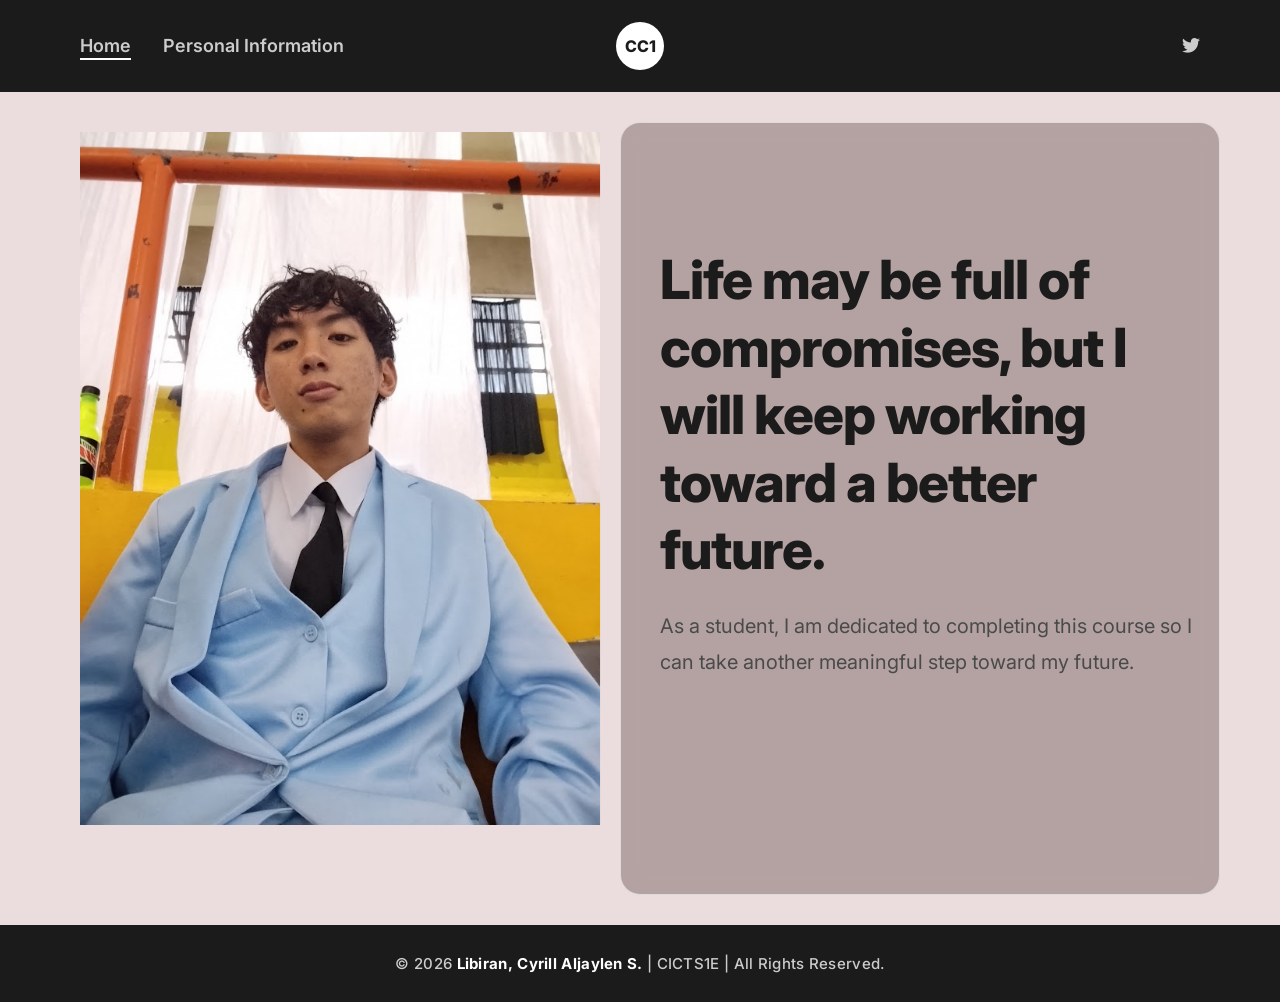
==== index.html @ 542e3cde "Add files via upload" ====
<!DOCTYPE html>
<html lang="en">
<head>
<meta charset="UTF-8">
<meta name="viewport" content="width=device-width, initial-scale=1.0">
<title>CC1 Portfolio - Home</title>

<link rel="preconnect" href="https://fonts.googleapis.com">
<link rel="preconnect" href="https://fonts.gstatic.com" crossorigin>
<link href="https://fonts.googleapis.com/css2?family=Inter:wght@400;500;600;700;800&display=swap" rel="stylesheet">
<link rel="stylesheet" href="https://cdnjs.cloudflare.com/ajax/libs/font-awesome/6.4.0/css/all.min.css">

<style>
* {
    margin: 0;
    padding: 0;
    box-sizing: border-box;
}

body {
    font-family: 'Inter', sans-serif;
    background-color: rgb(235, 221, 221);
    color: #1b1b1b;
    min-height: 100vh;
    overflow-x: hidden;
    font-size: 18px;
    line-height: 1.8;
}

a {
    text-decoration: none;
    color: inherit;
}

/* HEADER */
.header {
    display: flex;
    justify-content: space-between;
    align-items: center;
    padding: 30px 80px;
    position: relative;
    background-color: #1b1b1b;
    z-index: 10;
}

.nav-left {
    display: flex;
    gap: 32px;
    list-style: none;
}

.nav-left a {
    font-size: 18px;
    font-weight: 600;
    color: #cccccc;
    position: relative;
    padding-bottom: 4px;
    transition: color 0.2s ease;
}

.nav-left a:hover {
    color: #ffffff;
}

.nav-left a.active::after {
    content: '';
    position: absolute;
    bottom: 0;
    left: 0;
    width: 100%;
    height: 2px;
    background-color: #ffffff;
}

.brand-logo {
    position: absolute;
    left: 50%;
    transform: translateX(-50%);
    width: 48px;
    height: 48px;
    background-color: #ffffff;
    color: #1b1b1b;
    border-radius: 50%;
    display: flex;
    align-items: center;
    justify-content: center;
    font-weight: 800;
    font-size: 16px;
}

.social-links {
    display: flex;
    gap: 20px;
    align-items: center;
}

.social-links a {
    font-size: 18px;
    color: #cccccc;
    transition: transform 0.2s ease, color 0.2s ease;
}

.social-links a:hover {
    color: #ffffff;
    transform: translateY(-2px);
}

/* HERO SECTION */
.hero {
    display: grid;
    grid-template-columns: 1fr 1fr;
    align-items: center;
    padding: 40px 80px 100px;
    min-height: calc(100vh - 110px);
    position: relative;
}

.glass-overlay-box {
    position: absolute;
    top: 30px;
    right: 60px;
    width: calc(50% - 40px);
    height: calc(100% - 60px);
    background: rgba(114, 92, 92, 0.45);
    backdrop-filter: blur(10px);
    -webkit-backdrop-filter: blur(10px);
    border: 1px solid rgba(255, 255, 255, 0.6);
    border-radius: 20px;
    z-index: 1;
}

.hero-image-container {
    display: flex;
    justify-content: center;
    align-items: center;
    padding-right: 40px;
    position: relative;
    z-index: 2;
}

.hero-image-container img {
    width: 100%;
    max-width: 520px;
    height: auto;
    object-fit: contain;
}

.hero-content {
    padding-left: 20px;
    max-width: 600px;
    position: relative;
    z-index: 2;
}

.hero-title {
    font-size: 54px;
    font-weight: 800;
    line-height: 1.25;
    letter-spacing: -1px;
    margin-bottom: 24px;
    color: #1b1b1b;
}

.hero-description {
    font-size: 20px;
    color: #4a4a4a;
    line-height: 1.8;
    font-weight: 400;
    margin-bottom: 32px;
}

/* FOOTER */
.footer {
    width: 100%;
    background-color: #1b1b1b;
    color: #cccccc;
    padding: 25px 80px;
    text-align: center;
    font-size: 15px;
    font-weight: 500;
    letter-spacing: 0.3px;
}

.footer strong {
    color: #ffffff;
    font-weight: 700;
}

.footer p {
    line-height: 1.8;
}

/* TABLET */
@media (max-width: 1024px) {
    .header {
        padding: 24px 40px;
    }

    .brand-logo {
        position: static;
        transform: none;
    }

    .hero {
        grid-template-columns: 1fr;
        padding: 40px 40px 80px;
        text-align: center;
        min-height: auto;
    }

    .glass-overlay-box {
        display: none;
    }

    .hero-image-container {
        padding-right: 0;
        margin-bottom: 40px;
    }

    .hero-content {
        padding-left: 0;
        margin: 0 auto;
    }
}

/* MOBILE */
@media (max-width: 600px) {
    .header {
        padding: 20px;
    }

    .nav-left {
        display: none;
    }

    .brand-logo {
        width: 42px;
        height: 42px;
    }

    .hero {
        padding: 35px 25px 60px;
    }

    .hero-title {
        font-size: 40px;
    }

    .hero-description {
        font-size: 17px;
    }

    .footer {
        padding: 22px 15px;
        font-size: 13px;
    }
}
</style>
</head>

<body>

<!-- HEADER -->
<header class="header">

    <ul class="nav-left">
        <li><a href="index.html" class="active">Home</a></li>
        <li><a href="information.html">Personal Information</a></li>
    </ul>

    <div class="brand-logo">CC1</div>

    <div class="social-links">
        <a href="#" title="Twitter">
            <i class="fab fa-twitter"></i>
        </a>
    </div>

</header>

<!-- HERO SECTION -->
<main class="hero">

    <div class="glass-overlay-box"></div>

    <div class="hero-image-container">
        <img src="formal.jpg" alt="Developer Illustration">
    </div>

    <div class="hero-content">
        <h1 class="hero-title">
            Life may be full of compromises, but I will keep working toward a better future.
        </h1>

        <p class="hero-description">
          As a student, I am dedicated to completing this course so I can take another meaningful step toward my future.
        </p>
    </div>

</main>

<!-- FOOTER -->
<footer class="footer">
    <p>
        © 2026 <strong>Libiran, Cyrill Aljaylen S.</strong>
        | CICTS1E | All Rights Reserved.
    </p>
</footer>

</body>
</html>
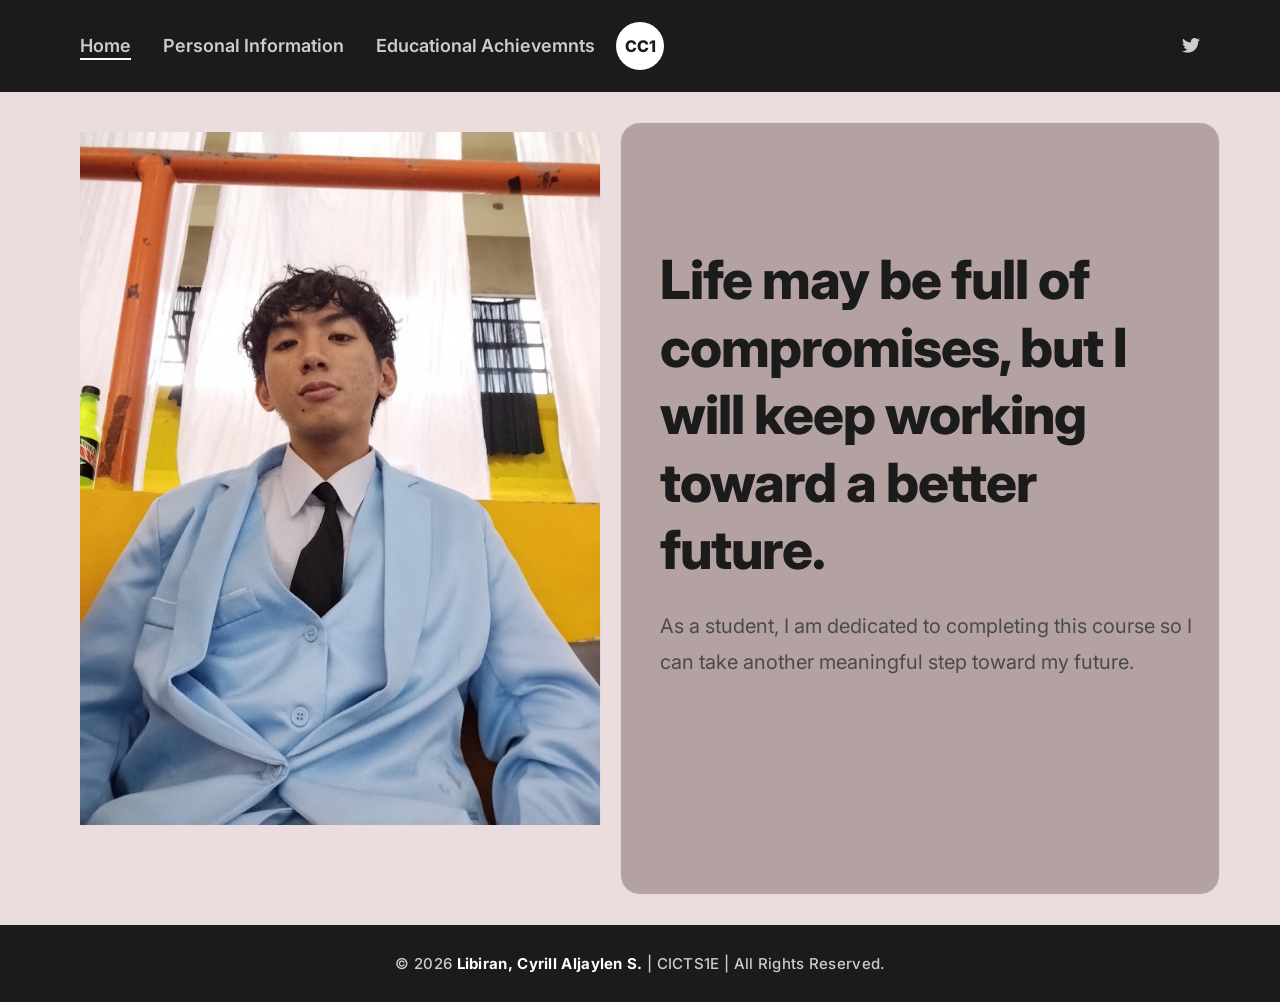
==== commit f8564884: "Add files via upload" ====
--- a/index.html
+++ b/index.html
@@ -267,6 +267,7 @@
     <ul class="nav-left">
         <li><a href="index.html" class="active">Home</a></li>
         <li><a href="information.html">Personal Information</a></li>
+        <li><a href="achievements.html">Educational Achievemnts</a></li>
     </ul>
 
     <div class="brand-logo">CC1</div>
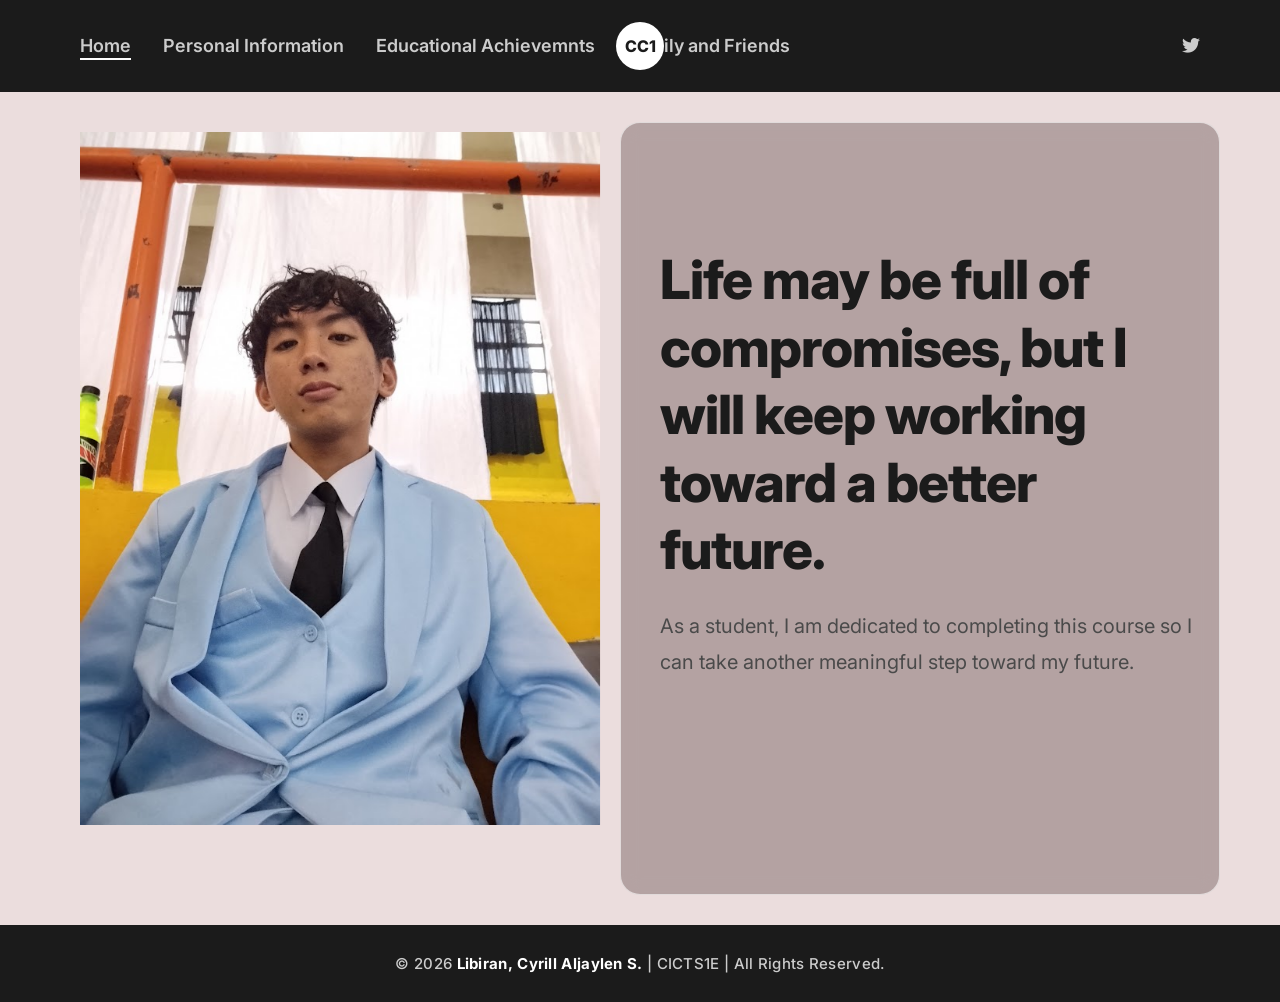
==== commit 7f419df1: "Add files via upload" ====
--- a/index.html
+++ b/index.html
@@ -268,6 +268,7 @@
         <li><a href="index.html" class="active">Home</a></li>
         <li><a href="information.html">Personal Information</a></li>
         <li><a href="achievements.html">Educational Achievemnts</a></li>
+           <li><a href="family.html">Family and Friends</a></li>
     </ul>
 
     <div class="brand-logo">CC1</div>
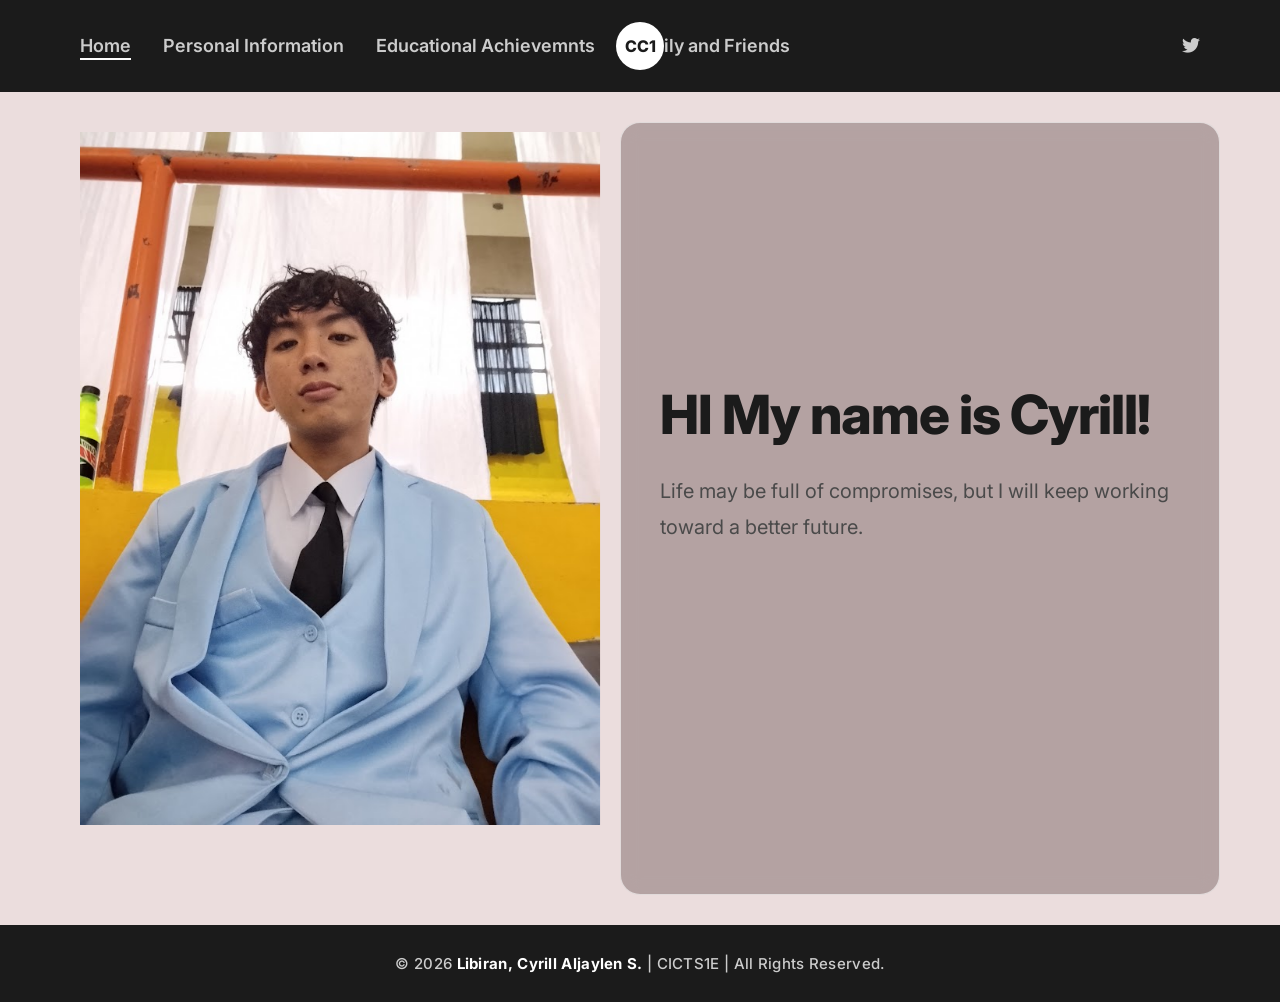
==== commit afb80057: "Add files via upload" ====
--- a/index.html
+++ b/index.html
@@ -292,11 +292,11 @@
 
     <div class="hero-content">
         <h1 class="hero-title">
+     HI My name is Cyrill!
+        </h1>
+
+        <p class="hero-description">
             Life may be full of compromises, but I will keep working toward a better future.
-        </h1>
-
-        <p class="hero-description">
-          As a student, I am dedicated to completing this course so I can take another meaningful step toward my future.
         </p>
     </div>
 
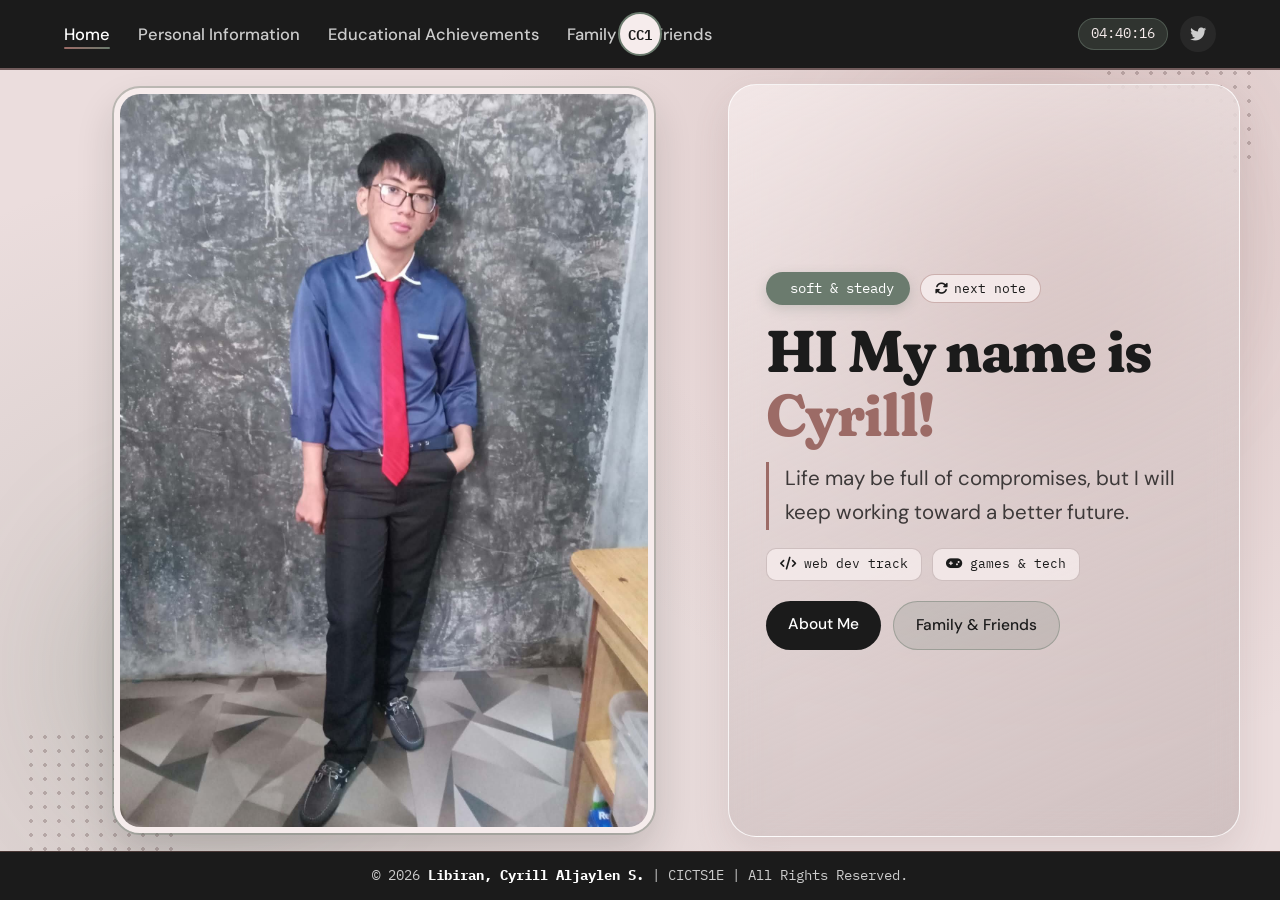
==== commit f0d409d4: "Add files via upload" ====
--- a/index.html
+++ b/index.html
@@ -1,4 +1,3 @@
-
 <!DOCTYPE html>
 <html lang="en">
 <head>
@@ -8,24 +7,116 @@
 
 <link rel="preconnect" href="https://fonts.googleapis.com">
 <link rel="preconnect" href="https://fonts.gstatic.com" crossorigin>
-<link href="https://fonts.googleapis.com/css2?family=Inter:wght@400;500;600;700;800&display=swap" rel="stylesheet">
+<link href="https://fonts.googleapis.com/css2?family=DM+Sans:wght@400;500;600&family=Fraunces:opsz,SOFT,WONK,wght@9..144,100,1,600..800&family=IBM+Plex+Mono:wght@500;600&display=swap" rel="stylesheet">
 <link rel="stylesheet" href="https://cdnjs.cloudflare.com/ajax/libs/font-awesome/6.4.0/css/all.min.css">
 
 <style>
+:root {
+    --bg: rgb(235, 221, 221);
+    --cream: #f6ecec;
+    --dark: #1b1b1b;
+    --mauve: #725c5c;
+    --sage: #6b7b6e;
+    --rose: #9c6b66;
+    --ink: #1b1b1b;
+    --ink-soft: #3d3939;
+    --font-serif: 'Fraunces', serif;
+    --font-sans: 'DM Sans', sans-serif;
+    --font-mono: 'IBM Plex Mono', monospace;
+}
+
 * {
     margin: 0;
     padding: 0;
     box-sizing: border-box;
 }
 
-body {
-    font-family: 'Inter', sans-serif;
-    background-color: rgb(235, 221, 221);
-    color: #1b1b1b;
-    min-height: 100vh;
-    overflow-x: hidden;
-    font-size: 18px;
-    line-height: 1.8;
+html, body {
+    height: 100dvh;
+    overflow: hidden;
+    font-family: var(--font-sans);
+    background-color: var(--bg);
+    color: var(--ink);
+    font-size: 19px;
+    line-height: 1.6;
+}
+
+.app-shell {
+    height: 100dvh;
+    display: flex;
+    flex-direction: column;
+    overflow: hidden;
+    position: relative;
+    background:
+        radial-gradient(circle at 82% 22%, rgba(156, 107, 102, 0.2), transparent 45%),
+        radial-gradient(circle at 18% 82%, rgba(107, 123, 110, 0.2), transparent 45%),
+        var(--bg);
+}
+
+.dot-pattern {
+    position: absolute;
+    width: 150px;
+    height: 150px;
+    background-image: radial-gradient(rgba(114, 92, 92, 0.35) 1.6px, transparent 1.6px);
+    background-size: 14px 14px;
+    pointer-events: none;
+    z-index: 1;
+    border-radius: 16px;
+}
+
+.dots-top-right {
+    top: 24px;
+    right: 28px;
+}
+
+.dots-bottom-left {
+    bottom: 20px;
+    left: 24px;
+}
+
+.soft-glow {
+    position: absolute;
+    border-radius: 50%;
+    pointer-events: none;
+    filter: blur(65px);
+    z-index: 0;
+    animation: softPulse 7s ease-in-out infinite alternate;
+}
+
+.glow-a {
+    width: 320px;
+    height: 320px;
+    background: rgba(156, 107, 102, 0.22);
+    top: 10%;
+    right: 7%;
+}
+
+.glow-b {
+    width: 280px;
+    height: 280px;
+    background: rgba(107, 123, 110, 0.22);
+    bottom: 10%;
+    left: 6%;
+    animation-delay: -3.5s;
+}
+
+@keyframes softPulse {
+    0% { transform: scale(0.95) translate(0, 0); opacity: 0.7; }
+    100% { transform: scale(1.08) translate(14px, -10px); opacity: 1; }
+}
+
+@keyframes gentleFloat {
+    0%, 100% { transform: translateY(0px); }
+    50% { transform: translateY(-6px); }
+}
+
+@keyframes fadeSwap {
+    0% { opacity: 0.35; transform: translateY(4px); }
+    100% { opacity: 1; transform: translateY(0); }
+}
+
+.swap-anim {
+    animation: fadeSwap 0.28s ease;
 }
 
 a {
@@ -38,277 +129,508 @@
     display: flex;
     justify-content: space-between;
     align-items: center;
-    padding: 30px 80px;
-    position: relative;
-    background-color: #1b1b1b;
-    z-index: 10;
+    padding: 16px 64px;
+    background-color: var(--dark);
+    border-bottom: 2px solid var(--mauve);
+    flex-shrink: 0;
+    position: relative;
+    z-index: 20;
 }
 
 .nav-left {
     display: flex;
-    gap: 32px;
+    gap: 28px;
     list-style: none;
 }
 
 .nav-left a {
-    font-size: 18px;
-    font-weight: 600;
+    font-size: 16.5px;
+    font-weight: 500;
     color: #cccccc;
     position: relative;
     padding-bottom: 4px;
     transition: color 0.2s ease;
 }
 
-.nav-left a:hover {
+.nav-left a:hover,
+.nav-left a.active {
     color: #ffffff;
 }
 
-.nav-left a.active::after {
+.nav-left a::after {
     content: '';
     position: absolute;
     bottom: 0;
     left: 0;
+    width: 0;
+    height: 2px;
+    background: linear-gradient(90deg, var(--rose), var(--sage));
+    border-radius: 999px;
+    transition: width 0.25s ease;
+}
+
+.nav-left a:hover::after,
+.nav-left a.active::after {
     width: 100%;
-    height: 2px;
-    background-color: #ffffff;
 }
 
 .brand-logo {
     position: absolute;
     left: 50%;
     transform: translateX(-50%);
-    width: 48px;
-    height: 48px;
-    background-color: #ffffff;
-    color: #1b1b1b;
+    width: 44px;
+    height: 44px;
+    background-color: var(--cream);
+    color: var(--dark);
+    border: 2px solid var(--sage);
     border-radius: 50%;
     display: flex;
     align-items: center;
     justify-content: center;
-    font-weight: 800;
+    font-family: var(--font-mono);
+    font-weight: 600;
+    font-size: 14px;
+    transition: transform 0.25s ease, border-color 0.25s ease;
+}
+
+.brand-logo:hover {
+    transform: translateX(-50%) scale(1.06);
+    border-color: var(--rose);
+}
+
+.header-right {
+    display: flex;
+    align-items: center;
+    gap: 12px;
+}
+
+.live-clock {
+    font-family: var(--font-mono);
+    font-size: 13.5px;
+    color: var(--cream);
+    background: rgba(107, 123, 110, 0.26);
+    border: 1px solid rgba(107, 123, 110, 0.55);
+    padding: 4px 12px;
+    border-radius: 999px;
+}
+
+.social-links a {
+    width: 36px;
+    height: 36px;
+    border-radius: 50%;
+    display: inline-flex;
+    align-items: center;
+    justify-content: center;
     font-size: 16px;
-}
-
-.social-links {
-    display: flex;
-    gap: 20px;
-    align-items: center;
-}
-
-.social-links a {
-    font-size: 18px;
     color: #cccccc;
-    transition: transform 0.2s ease, color 0.2s ease;
+    background: rgba(255, 255, 255, 0.06);
+    transition: background-color 0.2s ease, color 0.2s ease, transform 0.2s ease;
 }
 
 .social-links a:hover {
     color: #ffffff;
-    transform: translateY(-2px);
-}
-
-/* HERO SECTION */
+    background-color: var(--rose);
+    transform: translateY(-1px);
+}
+
+/* HERO */
 .hero {
+    flex: 1;
+    min-height: 0;
     display: grid;
-    grid-template-columns: 1fr 1fr;
-    align-items: center;
-    padding: 40px 80px 100px;
-    min-height: calc(100vh - 110px);
-    position: relative;
+    grid-template-columns: 1.15fr 0.85fr;
+    align-items: center;
+    gap: 28px;
+    padding: 18px 56px;
+    max-width: 1440px;
+    width: 100%;
+    margin: 0 auto;
+    position: relative;
+    z-index: 2;
 }
 
 .glass-overlay-box {
     position: absolute;
-    top: 30px;
-    right: 60px;
-    width: calc(50% - 40px);
-    height: calc(100% - 60px);
-    background: rgba(114, 92, 92, 0.45);
-    backdrop-filter: blur(10px);
-    -webkit-backdrop-filter: blur(10px);
-    border: 1px solid rgba(255, 255, 255, 0.6);
-    border-radius: 20px;
+    top: 14px;
+    right: 40px;
+    width: 40%;
+    height: calc(100% - 28px);
+    background: linear-gradient(155deg, rgba(246, 236, 236, 0.78), rgba(114, 92, 92, 0.22));
+    backdrop-filter: blur(14px);
+    -webkit-backdrop-filter: blur(14px);
+    border: 1px solid rgba(255, 255, 255, 0.82);
+    box-shadow: 0 16px 36px rgba(114, 92, 92, 0.14);
+    border-radius: 28px;
     z-index: 1;
 }
 
 .hero-image-container {
+    width: 100%;
+    height: 100%;
+    min-height: 0;
     display: flex;
     justify-content: center;
     align-items: center;
-    padding-right: 40px;
     position: relative;
     z-index: 2;
-}
-
-.hero-image-container img {
+    animation: gentleFloat 6s ease-in-out infinite;
+}
+
+.tilt-box {
+    width: min(100%, 540px);
+    height: 100%;
+    max-height: 100%;
+    position: relative;
+    border-radius: 26px;
+    overflow: hidden;
+    border: 6px solid var(--cream);
+    outline: 2px solid rgba(107, 123, 110, 0.35);
+    box-shadow: 0 18px 38px rgba(27, 27, 27, 0.16);
+    background-color: var(--cream);
+    transition: transform 0.2s ease;
+    transform-style: preserve-3d;
+}
+
+.tilt-box img {
     width: 100%;
-    max-width: 520px;
-    height: auto;
-    object-fit: contain;
+    height: 100%;
+    object-fit: cover;
+    object-position: center 20%;
+    display: block;
 }
 
 .hero-content {
-    padding-left: 20px;
-    max-width: 600px;
+    padding: 20px 26px;
     position: relative;
     z-index: 2;
 }
 
+.tag-row {
+    display: flex;
+    align-items: center;
+    gap: 10px;
+    flex-wrap: wrap;
+    margin-bottom: 14px;
+}
+
+.soft-tag {
+    display: inline-flex;
+    align-items: center;
+    gap: 8px;
+    font-family: var(--font-mono);
+    font-size: 13.5px;
+    color: #ffffff;
+    background-color: var(--sage);
+    padding: 6px 16px;
+    border-radius: 999px;
+    cursor: pointer;
+    user-select: none;
+    box-shadow: 0 4px 12px rgba(107, 123, 110, 0.25);
+    transition: background-color 0.2s ease, transform 0.2s ease;
+}
+
+.soft-tag:hover {
+    background-color: var(--rose);
+    transform: translateY(-1px);
+}
+
+.quote-btn {
+    display: inline-flex;
+    align-items: center;
+    gap: 6px;
+    font-family: var(--font-mono);
+    font-size: 13px;
+    color: var(--ink);
+    background-color: rgba(246, 236, 236, 0.9);
+    border: 1px solid rgba(156, 107, 102, 0.45);
+    padding: 5px 14px;
+    border-radius: 999px;
+    cursor: pointer;
+    transition: background-color 0.2s ease, color 0.2s ease, transform 0.2s ease;
+}
+
+.quote-btn:hover {
+    background-color: var(--rose);
+    color: #ffffff;
+    transform: translateY(-1px);
+}
+
 .hero-title {
-    font-size: 54px;
-    font-weight: 800;
-    line-height: 1.25;
-    letter-spacing: -1px;
-    margin-bottom: 24px;
-    color: #1b1b1b;
+    font-family: var(--font-serif);
+    font-variation-settings: "SOFT" 100, "WONK" 1;
+    font-size: clamp(42px, 4.6vw, 62px);
+    font-weight: 700;
+    line-height: 1.08;
+    letter-spacing: -0.02em;
+    margin-bottom: 16px;
+    color: var(--ink);
+}
+
+.hero-title span.accent-word {
+    color: var(--rose);
 }
 
 .hero-description {
-    font-size: 20px;
-    color: #4a4a4a;
-    line-height: 1.8;
-    font-weight: 400;
-    margin-bottom: 32px;
+    font-size: 20.5px;
+    color: var(--ink-soft);
+    line-height: 1.65;
+    padding-left: 16px;
+    border-left: 3px solid var(--rose);
+    margin-bottom: 18px;
+}
+
+.mini-strip {
+    display: flex;
+    gap: 10px;
+    flex-wrap: wrap;
+    margin-bottom: 20px;
+}
+
+.mini-chip {
+    font-family: var(--font-mono);
+    font-size: 13px;
+    color: var(--ink);
+    background: rgba(246, 236, 236, 0.82);
+    border: 1px solid rgba(114, 92, 92, 0.28);
+    padding: 5px 13px;
+    border-radius: 10px;
+}
+
+.hero-links {
+    display: flex;
+    gap: 12px;
+}
+
+.pill-btn {
+    font-size: 15.5px;
+    font-weight: 500;
+    padding: 11px 22px;
+    border-radius: 999px;
+    background-color: var(--dark);
+    color: #ffffff;
+    transition: background-color 0.2s ease, transform 0.2s ease;
+}
+
+.pill-btn:hover {
+    background-color: var(--rose);
+    transform: translateY(-1px);
+}
+
+.pill-btn.ghost {
+    background-color: rgba(107, 123, 110, 0.18);
+    color: var(--ink);
+    border: 1px solid rgba(107, 123, 110, 0.45);
+}
+
+.pill-btn.ghost:hover {
+    background-color: var(--sage);
+    color: #ffffff;
 }
 
 /* FOOTER */
 .footer {
     width: 100%;
-    background-color: #1b1b1b;
+    background-color: var(--dark);
     color: #cccccc;
-    padding: 25px 80px;
+    padding: 13px 64px;
     text-align: center;
-    font-size: 15px;
-    font-weight: 500;
-    letter-spacing: 0.3px;
+    font-family: var(--font-mono);
+    font-size: 13.5px;
+    border-top: 1px solid rgba(156, 107, 102, 0.35);
+    flex-shrink: 0;
+    position: relative;
+    z-index: 20;
 }
 
 .footer strong {
     color: #ffffff;
-    font-weight: 700;
-}
-
-.footer p {
-    line-height: 1.8;
-}
-
-/* TABLET */
-@media (max-width: 1024px) {
-    .header {
-        padding: 24px 40px;
+}
+
+@media (max-width: 900px) {
+    .header, .footer {
+        padding-left: 18px;
+        padding-right: 18px;
+    }
+
+    .live-clock, .dot-pattern, .mini-strip {
+        display: none;
+    }
+
+    .nav-left {
+        gap: 12px;
+    }
+
+    .nav-left a {
+        font-size: 12.5px;
     }
 
     .brand-logo {
         position: static;
         transform: none;
+        width: 34px;
+        height: 34px;
+        font-size: 11.5px;
+    }
+
+    .brand-logo:hover {
+        transform: scale(1.06);
+    }
+
+    .glass-overlay-box {
+        display: none;
     }
 
     .hero {
         grid-template-columns: 1fr;
-        padding: 40px 40px 80px;
+        grid-template-rows: minmax(0, 1fr) auto;
+        gap: 12px;
+        padding: 12px 18px;
         text-align: center;
-        min-height: auto;
-    }
-
-    .glass-overlay-box {
-        display: none;
-    }
-
-    .hero-image-container {
-        padding-right: 0;
-        margin-bottom: 40px;
+    }
+
+    .tilt-box {
+        width: min(100%, 300px);
+        height: 100%;
+        border-radius: 20px;
     }
 
     .hero-content {
+        padding: 6px 10px;
+    }
+
+    .tag-row {
+        justify-content: center;
+    }
+
+    .hero-description {
         padding-left: 0;
-        margin: 0 auto;
-    }
-}
-
-/* MOBILE */
-@media (max-width: 600px) {
-    .header {
-        padding: 20px;
-    }
-
-    .nav-left {
-        display: none;
-    }
-
-    .brand-logo {
-        width: 42px;
-        height: 42px;
-    }
-
-    .hero {
-        padding: 35px 25px 60px;
-    }
-
-    .hero-title {
-        font-size: 40px;
-    }
-
-    .hero-description {
-        font-size: 17px;
-    }
-
-    .footer {
-        padding: 22px 15px;
-        font-size: 13px;
+        border-left: none;
+        font-size: 15.5px;
+        margin-bottom: 12px;
+    }
+
+    .hero-links {
+        justify-content: center;
     }
 }
 </style>
 </head>
 
 <body>
-
-<!-- HEADER -->
-<header class="header">
-
-    <ul class="nav-left">
-        <li><a href="index.html" class="active">Home</a></li>
-        <li><a href="information.html">Personal Information</a></li>
-        <li><a href="achievements.html">Educational Achievemnts</a></li>
-           <li><a href="family.html">Family and Friends</a></li>
-    </ul>
-
-    <div class="brand-logo">CC1</div>
-
-    <div class="social-links">
-        <a href="#" title="Twitter">
-            <i class="fab fa-twitter"></i>
-        </a>
-    </div>
-
-</header>
-
-<!-- HERO SECTION -->
-<main class="hero">
-
-    <div class="glass-overlay-box"></div>
-
-    <div class="hero-image-container">
-        <img src="formal.jpg" alt="Developer Illustration">
-    </div>
-
-    <div class="hero-content">
-        <h1 class="hero-title">
-     HI My name is Cyrill!
-        </h1>
-
-        <p class="hero-description">
-            Life may be full of compromises, but I will keep working toward a better future.
-        </p>
-    </div>
-
-</main>
-
-<!-- FOOTER -->
-<footer class="footer">
-    <p>
-        © 2026 <strong>Libiran, Cyrill Aljaylen S.</strong>
-        | CICTS1E | All Rights Reserved.
-    </p>
-</footer>
-
+<div class="app-shell">
+    <div class="soft-glow glow-a"></div>
+    <div class="soft-glow glow-b"></div>
+    <div class="dot-pattern dots-top-right"></div>
+    <div class="dot-pattern dots-bottom-left"></div>
+
+    <header class="header">
+        <ul class="nav-left">
+            <li><a href="index.html" class="active">Home</a></li>
+            <li><a href="information.html">Personal Information</a></li>
+            <li><a href="achievements.html">Educational Achievements</a></li>
+            <li><a href="family.html">Family and Friends</a></li>
+        </ul>
+
+        <div class="brand-logo">CC1</div>
+
+        <div class="header-right">
+            <span class="live-clock" id="liveClock">--:--:--</span>
+            <div class="social-links">
+                <a href="#" title="Twitter"><i class="fab fa-twitter"></i></a>
+            </div>
+        </div>
+    </header>
+
+    <main class="hero">
+        <div class="glass-overlay-box"></div>
+
+        <div class="hero-image-container">
+            <div class="tilt-box" id="tiltBox">
+                <img src="formal.jpeg" alt="Cyrill Aljaylen S. Libiran">
+            </div>
+        </div>
+
+        <div class="hero-content">
+            <div class="tag-row">
+                <div class="soft-tag" id="moodCycle" title="Click to cycle vibe">
+                    <i class="fas fa-sparkles"></i>
+                    <span id="moodLabel">soft &amp; steady</span>
+                </div>
+                <button type="button" class="quote-btn" id="quoteCycle" title="Click for next note">
+                    <i class="fas fa-rotate"></i>
+                    <span>next note</span>
+                </button>
+            </div>
+
+            <h1 class="hero-title">HI My name is <span class="accent-word">Cyrill!</span></h1>
+
+            <p class="hero-description" id="heroQuote">
+                Life may be full of compromises, but I will keep working toward a better future.
+            </p>
+
+            <div class="mini-strip">
+                <span class="mini-chip"><i class="fas fa-code"></i> web dev track</span>
+                <span class="mini-chip"><i class="fas fa-gamepad"></i> games &amp; tech</span>
+            </div>
+
+            <div class="hero-links">
+                <a href="information.html" class="pill-btn">About Me</a>
+                <a href="family.html" class="pill-btn ghost">Family &amp; Friends</a>
+            </div>
+        </div>
+    </main>
+
+    <footer class="footer">
+        <p>© 2026 <strong>Libiran, Cyrill Aljaylen S.</strong> | CICTS1E | All Rights Reserved.</p>
+    </footer>
+</div>
+
+<script>
+    const vibes = ['soft & steady', 'bsit web dev', 'quietly building'];
+    let vIdx = 0;
+    const moodCycle = document.getElementById('moodCycle');
+    const moodLabel = document.getElementById('moodLabel');
+    moodCycle.addEventListener('click', () => {
+        vIdx = (vIdx + 1) % vibes.length;
+        moodLabel.textContent = vibes[vIdx];
+        moodLabel.classList.remove('swap-anim');
+        void moodLabel.offsetWidth;
+        moodLabel.classList.add('swap-anim');
+    });
+
+    const notes = [
+        'Life may be full of compromises, but I will keep working toward a better future.',
+        'Small consistent steps every day add up to real progress.',
+        'Curious about code, games, and crafting calm digital spaces.'
+    ];
+    let nIdx = 0;
+    const quoteCycle = document.getElementById('quoteCycle');
+    const heroQuote = document.getElementById('heroQuote');
+    quoteCycle.addEventListener('click', () => {
+        nIdx = (nIdx + 1) % notes.length;
+        heroQuote.textContent = notes[nIdx];
+        heroQuote.classList.remove('swap-anim');
+        void heroQuote.offsetWidth;
+        heroQuote.classList.add('swap-anim');
+    });
+
+    const tiltBox = document.getElementById('tiltBox');
+    tiltBox.addEventListener('mousemove', (e) => {
+        const rect = tiltBox.getBoundingClientRect();
+        const x = (e.clientX - rect.left) / rect.width - 0.5;
+        const y = (e.clientY - rect.top) / rect.height - 0.5;
+        tiltBox.style.transform = `perspective(800px) rotateY(${x * 7}deg) rotateX(${-y * 7}deg)`;
+    });
+    tiltBox.addEventListener('mouseleave', () => {
+        tiltBox.style.transform = 'perspective(800px) rotateY(0deg) rotateX(0deg)';
+    });
+
+    function updateClock() {
+        const now = new Date();
+        document.getElementById('liveClock').textContent = now.toLocaleTimeString([], { hour12: false });
+    }
+    updateClock();
+    setInterval(updateClock, 1000);
+</script>
 </body>
-</html>
+</html>
